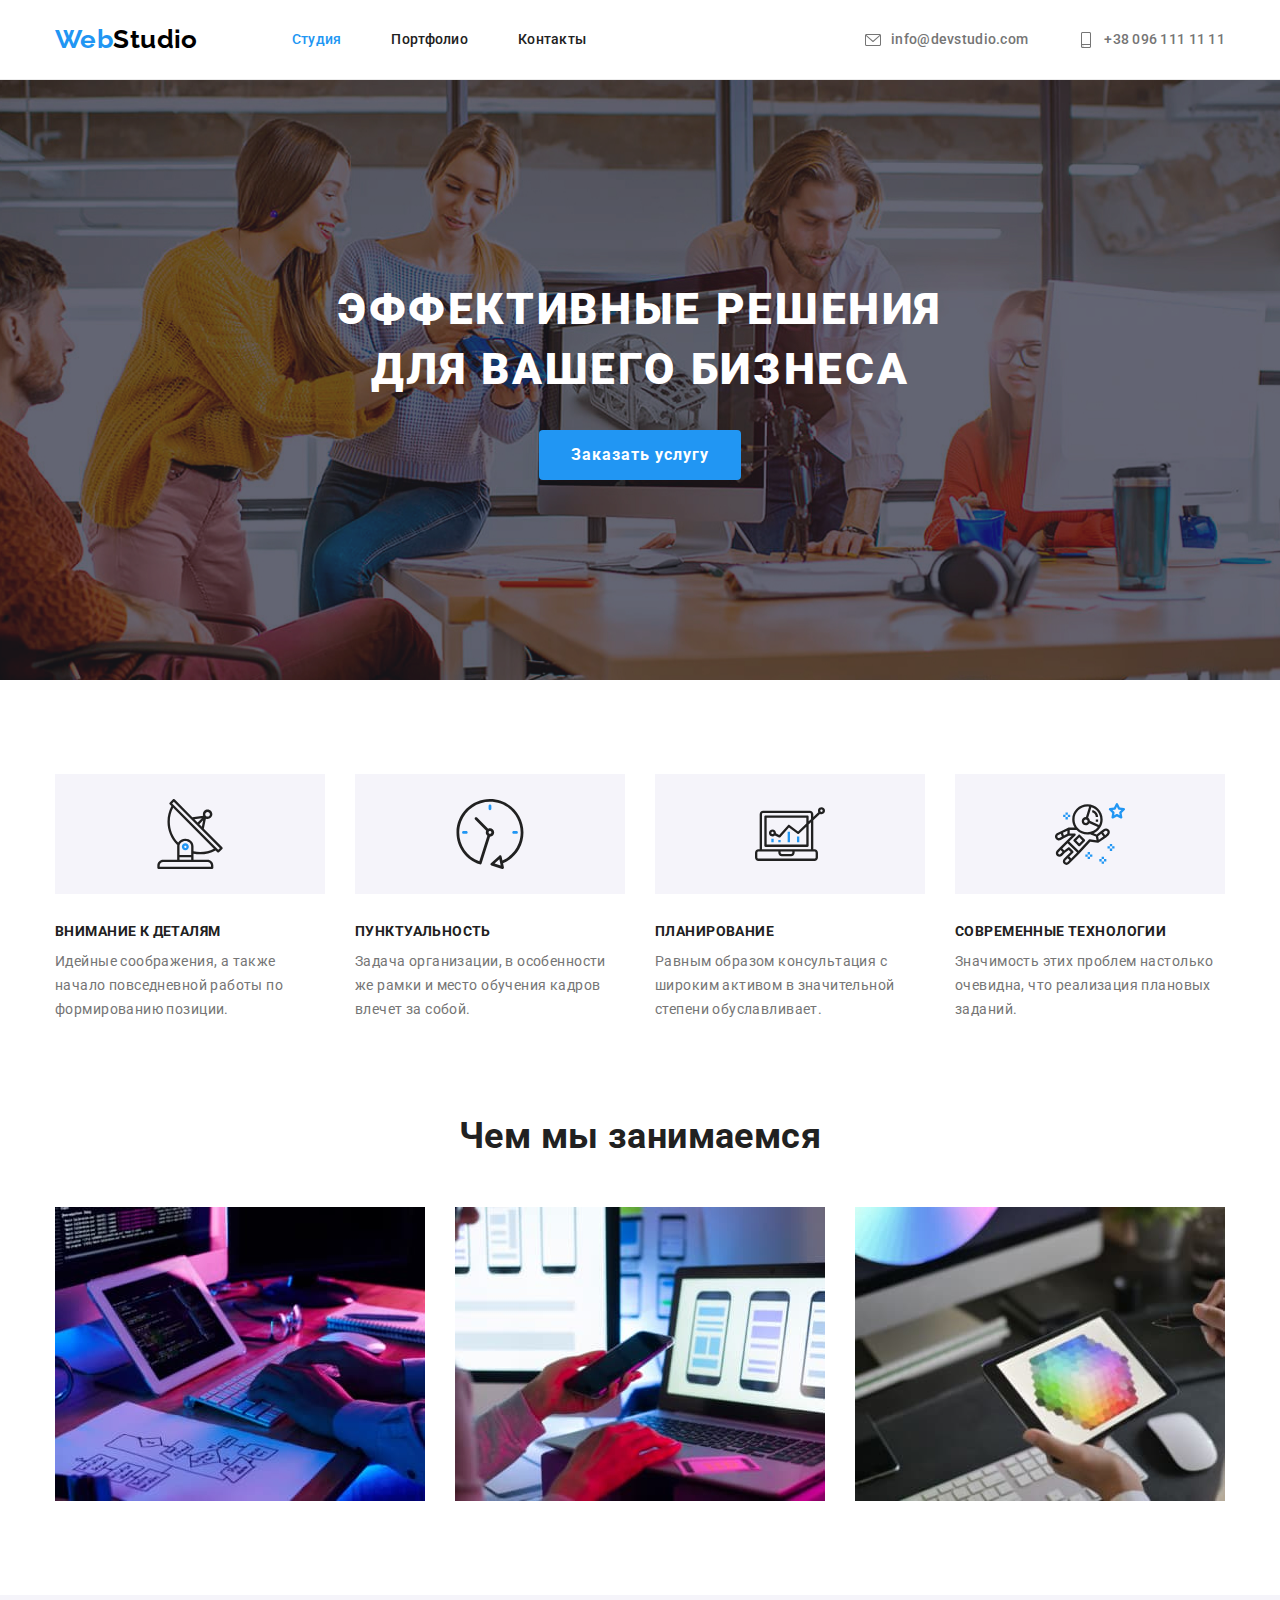
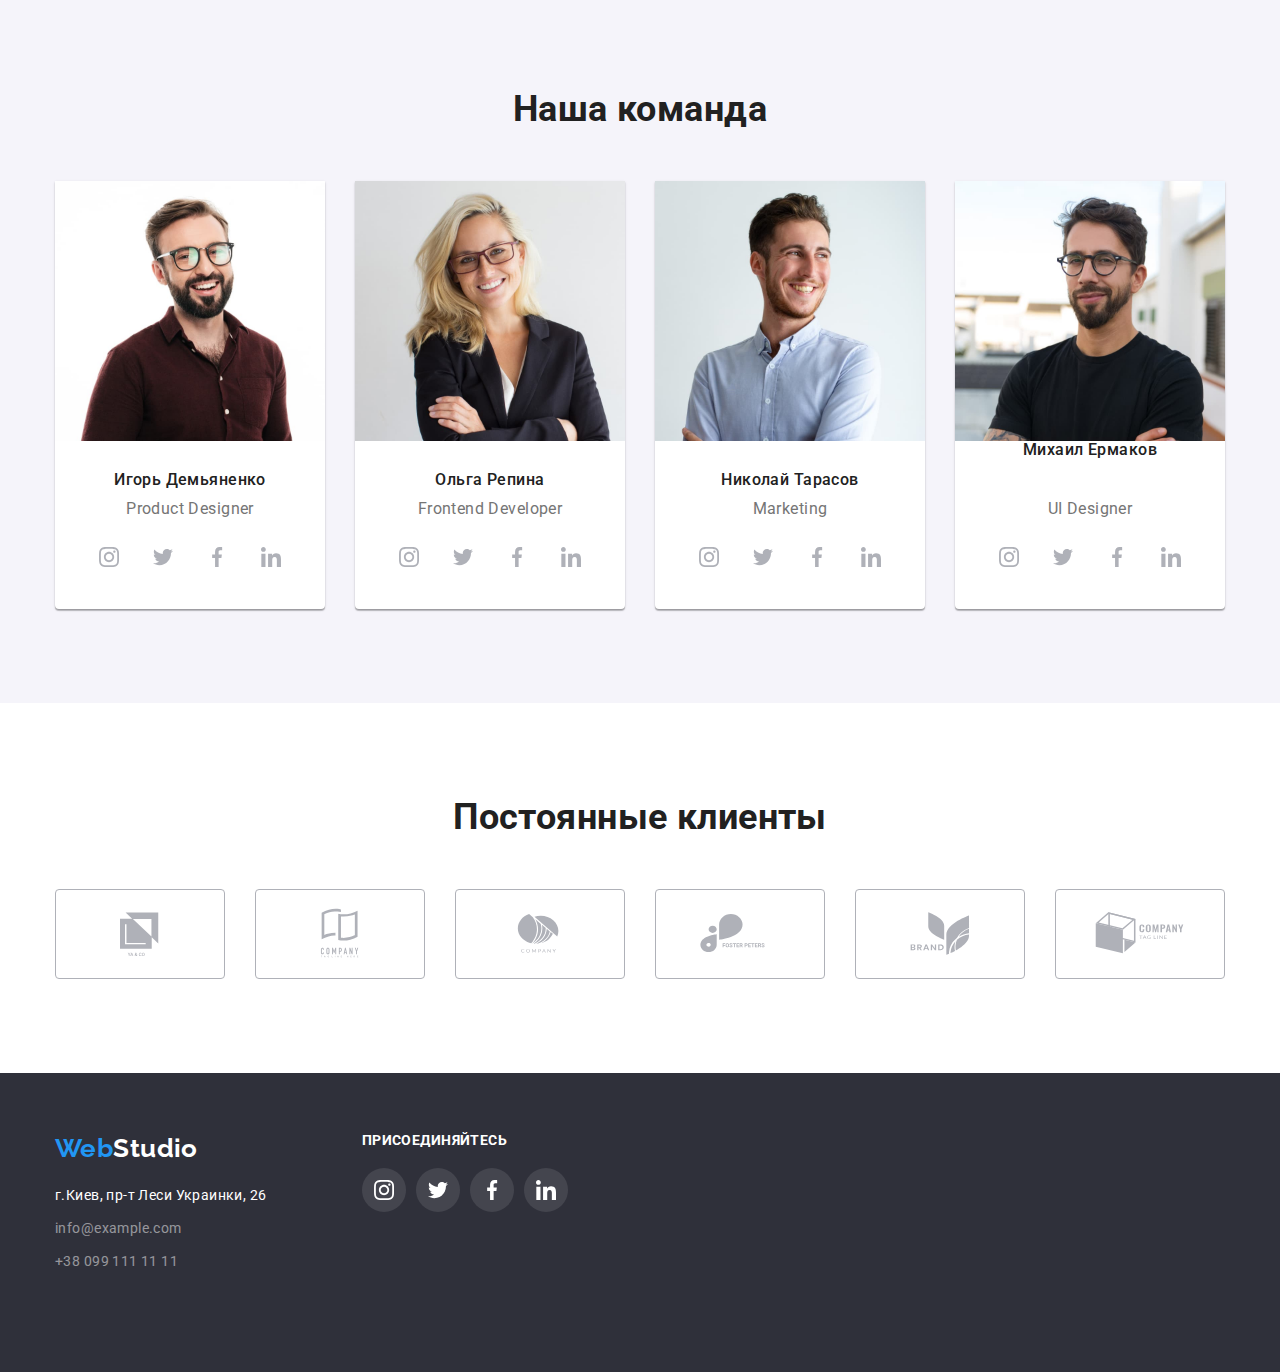
==== index.html @ c91c6cb5 "vol 1" ====
<!DOCTYPE html>
<html lang="ru">
  <head>
    <meta charset="UTF-8" />
    <meta http-equiv="X-UA-Compatible" content="IE=edge" />
    <meta name="viewport" content="width=device-width, initial-scale=1.0" />
    <title>Студия</title>

    <link rel="preconnect" href="https://fonts.googleapis.com" />
    <link rel="preconnect" href="https://fonts.gstatic.com" crossorigin />
    <link
      href="https://fonts.googleapis.com/css2?family=Raleway:wght@700&family=Roboto:wght@400;500;700;900&display=swap"
      rel="stylesheet"
    />

    <!-- Сначала нормализатор -->
    <link
      rel="stylesheet"
      href="https://cdnjs.cloudflare.com/ajax/libs/modern-normalize/1.0.0/modern-normalize.min.css"
    />

    <!-- Стили проекта -->
    <link rel="stylesheet" href="./css/style.css" />
  </head>

  <body>
    <!-- Шапка сайта -->
    <header class="page-header">
      <div class="container">
        <nav class="navbar">
          <a href="./index.html" class="logo">Web<span class="logo-focus">Studio</span></a>
          <ul class="site-nav list">
            <li><a href="./index.html" class="link current">Студия</a></li>
            <li><a href="./portfolio.html" class="link">Портфолио</a></li>
            <li><a href="#" class="link">Контакты</a></li>
          </ul>
        </nav>
        <ul class="contact-nav list">
          <li>
            <a href="mailto:info@devstudio.com" class="mail"
              ><svg class="icon-mail" width="16" height="16">
                <use href="./images/icons.svg#icon-mail" width="16"></use></svg
              >info@devstudio.com</a
            >
          </li>
          <li>
            <a href="tel:+380961111111" class="tel"
              ><svg class="icon-mail" width="16" height="16">
                <use href="./images/icons.svg#icon-tel" width="16"></use></svg
              >+38 096 111 11 11</a
            >
          </li>
        </ul>
      </div>
    </header>

    <!-- Основной контент сайта-->
    <main>
      <!-- блок - Герой -->
      <section class="hero hero-background">
        <div class="container">
          <h1 class="hero-title">Эффективные решения<br />для вашего бизнеса</h1>
          <button type="button" class="btn primary">Заказать услугу</button>
        </div>
      </section>
      <!-- Список преимуществ -->
      <section class="section">
        <div class="container">
          <h2 class="visually-hidden">Наши преимущества</h2>
          <ul class="futures-list list">
            <li class="futures-list-item icon-antenna">
              <div>
                <svg class="icon-social icon-antenna">
                  <use href="./images/icons.svg#icon-antenna" width="70" height="70"></use>
                </svg>
              </div>
              <h3 class="title">Внимание к деталям</h3>
              <p class="text">
                Идейные соображения, а также начало повседневной работы по формированию позиции.
              </p>
            </li>
            <li class="futures-list-item icon-clock">
              <div>
                <svg class="icon-social icon-clock">
                  <use href="./images/icons.svg#icon-clock" width="70" height="70"></use>
                </svg>
              </div>
              <h3 class="title">Пунктуальность</h3>
              <p class="text">
                Задача организации, в особенности же рамки и место обучения кадров влечет за собой.
              </p>
            </li>
            <li class="futures-list-item icon-diagram">
              <div>
                <svg class="icon-social icon-diagram">
                  <use href="./images/icons.svg#icon-diagram" width="70" height="70"></use>
                </svg>
              </div>
              <h3 class="title">Планирование</h3>
              <p class="text">
                Равным образом консультация с широким активом в значительной степени обуславливает.
              </p>
            </li>
            <li class="futures-list-item icon-astronaut">
              <div>
                <svg class="icon-social icon-astronaut">
                  <use href="./images/icons.svg#icon-astronaut" width="70" height="70"></use>
                </svg>
              </div>
              <h3 class="title">Современные технологии</h3>
              <p class="text">
                Значимость этих проблем настолько очевидна, что реализация плановых заданий.
              </p>
            </li>
          </ul>
        </div>
      </section>
      <!-- Блок чем мы занимаемся -->
      <section class="section worl-list-section">
        <div class="container">
          <h2 class="section-title">Чем мы занимаемся</h2>
          <ul class="work-list list">
            <li>
              <img
                src="./images/img-box1.jpg"
                alt="Программист работает за своим рабочим столом"
                width="370"
                class="img"
              />
            </li>
            <li>
              <img
                src="./images/img-box2.jpg"
                alt="web ui дизайнер разрабатывает приложение для смартфонов"
                width="370"
                class="img"
              />
            </li>
            <li>
              <img
                src="./images/img-box3.jpg"
                alt="Креативный веб дизайнер работает с цветовой палитрой на планшете"
                width="370"
                class="img"
              />
            </li>
          </ul>
        </div>
      </section>
      <!-- Наша команда -->
      <section class="section team">
        <div class="container">
          <h2 class="section-title">Наша команда</h2>
          <ul class="team list">
            <li class="team-box">
              <img src="./images/team-img1.jpg" alt="Игорь Демьяненко" width="270" height="260" />
              <div class="team-info-box">
                <h3 class="team-member">Игорь Демьяненко</h3>
                <p lang="en" class="team-position">Product Designer</p>
                <ul class="icons-team list">
                  <li class="icon-team">
                    <svg width="44" height="44">
                      <use href="./images/icons.svg#icon-instagram" width="20" height="20"></use>
                    </svg>
                  </li>
                  <li class="icon-team">
                    <svg width="44" height="44">
                      <use href="./images/icons.svg#icon-twitter" width="20" height="20"></use>
                    </svg>
                  </li>
                  <li class="icon-team">
                    <svg width="44" height="44">
                      <use href="./images/icons.svg#icon-facebook" width="20" height="20"></use>
                    </svg>
                  </li>
                  <li class="icon-team">
                    <svg width="44" height="44">
                      <use href="./images/icons.svg#icon-linkedin" width="20" height="20"></use>
                    </svg>
                  </li>
                </ul>
              </div>
            </li>
            <li class="team-box">
              <img src="./images/team-img2.jpg" alt="Ольга Репина" width="270" height="260" />
              <div class="team-info-box">
                <h3 class="team-member">Ольга Репина</h3>
                <p lang="en" class="team-position">Frontend Developer</p>
                <ul class="icons-team list">
                  <li class="icon-team">
                    <svg width="44" height="44">
                      <use href="./images/icons.svg#icon-instagram" width="20" height="20"></use>
                    </svg>
                  </li>
                  <li class="icon-team">
                    <svg width="44" height="44">
                      <use href="./images/icons.svg#icon-twitter" width="20" height="20"></use>
                    </svg>
                  </li>
                  <li class="icon-team">
                    <svg width="44" height="44">
                      <use href="./images/icons.svg#icon-facebook" width="20" height="20"></use>
                    </svg>
                  </li>
                  <li class="icon-team">
                    <svg width="44" height="44">
                      <use href="./images/icons.svg#icon-linkedin" width="20" height="20"></use>
                    </svg>
                  </li>
                </ul>
              </div>
            </li>
            <li class="team-box">
              <img src="./images/team-img3.jpg" alt="Николай Тарасов" width="270" height="260" />
              <div class="team-info-box">
                <h3 class="team-member">Николай Тарасов</h3>
                <p lang="en" class="team-position">Marketing</p>
                <ul class="icons-team list">
                  <li class="icon-team">
                    <svg width="44" height="44">
                      <use href="./images/icons.svg#icon-instagram" width="20" height="20"></use>
                    </svg>
                  </li>
                  <li class="icon-team">
                    <svg width="44" height="44">
                      <use href="./images/icons.svg#icon-twitter" width="20" height="20"></use>
                    </svg>
                  </li>
                  <li class="icon-team">
                    <svg width="44" height="44">
                      <use href="./images/icons.svg#icon-facebook" width="20" height="20"></use>
                    </svg>
                  </li>
                  <li class="icon-team">
                    <svg width="44" height="44">
                      <use href="./images/icons.svg#icon-linkedin" width="20" height="20"></use>
                    </svg>
                  </li>
                </ul>
              </div>
            </li>
            <li class="team-box">
              <img src="./images/team-img4.jpg" alt="Михаил Ермаков" width="270" height="260" />
              <h3 class="team-member">Михаил Ермаков</h3>
              <div class="team-info-box">
                <p lang="en" class="team-position">UI Designer</p>
                <ul class="icons-team list">
                  <li class="icon-team">
                    <svg width="44" height="44">
                      <use href="./images/icons.svg#icon-instagram" width="20" height="20"></use>
                    </svg>
                  </li>
                  <li class="icon-team">
                    <svg width="44" height="44">
                      <use href="./images/icons.svg#icon-twitter" width="20" height="20"></use>
                    </svg>
                  </li>
                  <li class="icon-team">
                    <svg width="44" height="44">
                      <use href="./images/icons.svg#icon-facebook" width="20" height="20"></use>
                    </svg>
                  </li>
                  <li class="icon-team">
                    <svg width="44" height="44">
                      <use href="./images/icons.svg#icon-linkedin" width="20" height="20"></use>
                    </svg>
                  </li>
                </ul>
              </div>
            </li>
          </ul>
        </div>
      </section>

      <!-- Постоянные клиенты -->
      <section class="section">
        <div class="container">
          <h2 class="section-title">Постоянные клиенты</h2>
          <ul class="icon-brands list">
            <li class="brand-box">
              <a class="brand-link">
                <svg class="icon-brand">
                  <use href="./images/icons.svg#icon-brand-1" v></use>
                </svg>
              </a>
            </li>
            <li class="brand-box">
              <a class="brand-link">
                <svg class="icon-brand">
                  <use href="./images/icons.svg#icon-brand-2"></use>
                </svg>
              </a>
            </li>
            <li class="brand-box">
              <a class="brand-link">
                <svg class="icon-brand">
                  <use href="./images/icons.svg#icon-brand-3"></use></svg
              ></a>
            </li>
            <li class="brand-box">
              <a class="brand-link">
                <svg class="icon-brand">
                  <use href="./images/icons.svg#icon-brand-4"></use></svg
              ></a>
            </li>
            <li class="brand-box">
              <a class="brand-link">
                <svg class="icon-brand">
                  <use href="./images/icons.svg#icon-brand-5"></use></svg
              ></a>
            </li>
            <li class="brand-box">
              <a class="brand-link">
                <svg class="icon-brand">
                  <use href="./images/icons.svg#icon-brand-6"></use></svg
              ></a>
            </li>
          </ul>
        </div>
      </section>
    </main>
    <!-- Подвал сайта-->
    <footer class="page-footer">
      <div class="container">
        <div class="logo-contacts-container">
          <!-- Ссылка на логотипе -->
          <a href="./index.html" class="logo">Web<span class="logo-focus-footer">Studio</span></a>

          <!-- Список контактов -->
          <address class="footer-address">
            <ul class="list footer-contacts">
              <li>
                <a
                  href="https://goo.gl/maps/yVwEfMBPueP3HSLU8"
                  target="_blank"
                  rel="noreferrer noopener"
                  class="address"
                  >г.Киев, пр-т Леси Украинки, 26</a
                >
              </li>
              <li><a href="mailto:info@example.com" class="mail">info@example.com</a></li>
              <li><a href="tel:+380991111111" class="tel">+38 099 111 11 11</a></li>
            </ul>
          </address>
        </div>
        <div class="social-block">
          <p class="footer-social-title">присоединяйтесь</p>
          <ul class="icons-social list">
            <li class="icon-social">
              <svg width="44" height="44">
                <use href="./images/icons.svg#icon-instagram" width="20" height="20"></use>
              </svg>
            </li>
            <li class="icon-social">
              <svg width="44" height="44">
                <use href="./images/icons.svg#icon-twitter" width="20" height="20"></use>
              </svg>
            </li>
            <li class="icon-social">
              <svg width="44" height="44">
                <use href="./images/icons.svg#icon-facebook" width="20" height="20"></use>
              </svg>
            </li>
            <li class="icon-social">
              <svg width="44" height="44">
                <use href="./images/icons.svg#icon-linkedin" width="20" height="20"></use>
              </svg>
            </li>
          </ul>
        </div>
      </div>
    </footer>
  </body>
</html>
---- css/style.css ----
:root {
  --title-text-color: #212121;
  --logo-black-color: #000;
  --main-text-color: #757575;
  --blue-color: #2196f3;
  --blue-color-hover: #188ce8;
  --white-color: #fff;
  --secondary-background-color: #f5f4fa;
  --footer-background-color: #2f303a;
  --filter-background-color: #f5f4fa;
  --portfolio-border-color: #eee;
  --light-gray-color: #afb1b8;
  --main-font: 'Roboto', sans-serif;
}

/* Глобальный сброс */

h1,
h2,
h3,
h4,
h5,
h6,
p,
ul {
  margin: 0;
  padding: 0;
}

img {
  display: block;
  max-width: 100%;
  height: auto;
}

/* ---- Все делаем с margin-bottom! ---- */

.container {
  width: 1200px;
  margin: 0 auto;
  padding: 0 15px;
}

.section {
  padding-top: 94px;
  padding-bottom: 94px;
}

body {
  background: var(--white-color);
  color: var(--main-text-color);
  font-family: var(--main-font);
  letter-spacing: 0.03em;
  font-size: 14px;
}

.list {
  list-style: none;
  padding-left: 0;
  margin: 0;
}

/* Стиль хедера */

.page-header {
  border-bottom: 1px solid #ececec;
  display: flex;
  height: 80px;
}

.page-header .container {
  display: flex;
  justify-content: space-between;
  align-items: center;
}

/* стиль для логотипа */
.logo {
  font-family: 'Raleway', sans-serif;
  font-weight: 700;
  font-size: 26px;
  line-height: 1.2;
  color: var(--blue-color);
  text-decoration: none;
  margin-right: 94px;
}

.logo-focus {
  color: var(--logo-black-color);
}

.logo-focus-footer {
  color: var(--white-color);
}

/* стиль для меню навигации */
.navbar {
  display: flex;
  align-items: center;
}

.site-nav {
  display: flex;
}

.site-nav .link {
  font-weight: 500;
  font-size: 14px;
  line-height: 1.14;
  letter-spacing: 0.02em;
  color: var(--title-text-color);
  text-decoration: none;
  padding: 32px 0;
}

.site-nav li:not(:last-child) {
  margin-right: 50px;
}

.site-nav .link.current {
  color: var(--blue-color);
}

.site-nav .link:hover,
.site-nav .link:focus {
  color: var(--blue-color);
}

/* стиль для контактов в шапке сайта */

.contact-nav {
  display: flex;
  margin-left: auto;
}

.contact-nav a {
  display: flex;
  align-items: center;
  gap: 10px;
  color: var(--main-text-color);
  fill: var(--main-text-color);
  font-weight: 500;
  font-size: 14px;
  line-height: 1.14;
  letter-spacing: 0.02em;
  text-decoration: none;

  padding: 32px 0;
}

.contact-nav a:hover,
.contact-nav a:focus {
  color: var(--blue-color);
  fill: var(--blue-color);
}

.icon-mail::hover {
  fill: red;
}

.contact-nav li:last-child {
  margin-left: 50px;
}

/* .contact-nav .icon-mail {
  display: inline-block;
} */

/* Герой - стиль текста заголовков */

.hero {
  padding-top: 200px;
  padding-bottom: 200px;
  background-position: center;
  background-repeat: no-repeat;
  background-size: cover;
  position: relative;
  background-image: url(/images/hero-background.jpg);
  text-align: center;
}

.hero::after {
  content: '';
  width: 100%;
  height: 100%;
  position: absolute;
  top: 0;
  left: 0;
  background-color: rgba(47, 48, 58, 0.4);
}

.hero .container {
  position: relative;
  z-index: 2;
}

.hero-title {
  font-weight: 900;
  font-size: 44px;
  line-height: 1.36;

  letter-spacing: 0.06em;
  text-transform: uppercase;
  color: var(--white-color);

  margin-bottom: 30px;
}

/* Стиль кнопки */

button {
  display: block;
  margin: 0 auto;
  padding: 10px 32px;
  cursor: pointer;
  border: none;
  border-radius: 4px;
}

.btn {
  min-width: 200px;
  min-height: 50px;

  font-family: var(--main-font);
  font-weight: 700;
  font-size: 16px;
  line-height: 1.88;

  text-align: center;

  letter-spacing: 0.06em;
}

.btn.primary {
  background-color: var(--blue-color);
  color: var(--white-color);
}

.btn.primary:hover,
.btn.primary:focus {
  background-color: var(--blue-color-hover);
  color: var(--white-color);
}

/* Список преимуществ */
.futures-list {
  display: flex;
  gap: 30px;
}

.futures-list-item {
  max-width: 270px;
}

.futures-list-item div {
  padding: 25px 100px;
  height: 120px;
  background-color: var(--filter-background-color);
  margin-bottom: 30px;
}

.futures-list .title {
  font-weight: 700;
  font-size: 14px;
  line-height: 1.14;
  text-transform: uppercase;
  color: var(--title-text-color);
  margin-bottom: 10px;
}

.futures-list .text {
  color: var(--main-text-color);
  font-size: 14px;
  line-height: 1.71;
}

/*  Блок чем мы занимаемся */
.section.worl-list-section {
  padding-top: 0;
}
.section-title {
  font-weight: 700;
  font-size: 36px;
  line-height: 1.16;
  text-align: center;
  color: var(--title-text-color);
  margin-bottom: 50px;
  justify-content: center;
}

.work-list.list {
  display: flex;
  gap: 30px;
}

.work-list .img {
  display: flex;
  width: 370px;
}

/* Наша команда */

.section.team {
  background-color: var(--secondary-background-color);
}

.team.list {
  display: flex;
  gap: 30px;
}

.team .team-box {
  background-color: var(--white-color);
  box-shadow: 0px 1px 3px rgba(0, 0, 0, 0.12), 0px 1px 1px rgba(0, 0, 0, 0.14),
    0px 2px 1px rgba(0, 0, 0, 0.2);
  border-radius: 0px 0px 4px 4px;
}

.team .team-info-box {
  text-align: center;
  padding: 30px 0;
}

.team .team-member {
  font-weight: 500;
  font-size: 16px;
  line-height: 1.18;
  margin-bottom: 10px;
  text-align: center;

  color: var(--title-text-color);
}

.team .team-position {
  font-size: 16px;
  line-height: 1.18;
  text-align: center;
  color: var(--main-text-color);
}

.team .icons-team {
  display: flex;
  gap: 10px;
  margin: 16px 32px 0px 32px;
}

.team .icon-team {
  /* background-color: var(--white-color); */
  fill: var(--light-gray-color);
  width: 44px;
  height: 44px;
}

.team .icon-team:focus,
.team .icon-team:hover {
  background-color: var(--blue-color);
  fill: var(--white-color);
  border-radius: 100%;
}

.team .icon-team svg {
  padding: 12px 12px;
}

/* стиль для Постоянные клиенты */

.icon-brands.list {
  display: flex;
  gap: 30px;
  padding: 0;
  margin: 0;
  list-style: none;
  justify-content: space-between;
  align-items: center;
}

.brand-box {
  width: 170px;
  height: 90px;
}

.brand-box:hover,
.brand-box:focus {
  color: var(--accent-color);
  border-color: var(--accent-color);
}

.brand-link {
  width: 170px;
  height: 90px;
  display: block;
  border: 1px solid var(--light-gray-color);
  color: var(--light-gray-color);
  background-color: #fff;
  padding: 16px 32px;
  border-radius: 4px;
}

.brand-link:hover,
.brand-link:focus {
  color: var(--blue-color);
  border-color: var(--blue-color);
}

.icon-brand {
  width: 100%;
  height: 100%;
  fill: currentColor;
}
/* Footer */

.page-footer {
  background-color: var(--footer-background-color);
  padding: 60px 0;
}

.page-footer .container {
  display: flex;
  gap: 70px;
}

.page-footer .logo {
  margin-bottom: 20px;
}

.list.footer-contacts li:not(:last-child) {
  margin-bottom: 9px;
}

.footer-address {
  margin-top: 20px;
}

.footer-address a {
  line-height: 1.71;
  font-style: normal;
}

.footer-address .address {
  color: var(--white-color);
  text-decoration: none;
}

.footer-address .mail,
.footer-address .tel {
  color: rgba(255, 255, 255, 0.5);
  text-decoration: none;
}

.footer-address .address:hover,
.footer-address .mail:hover,
.footer-address .tel:hover,
.footer-address .address:focus,
.footer-address .mail:focus,
.footer-address .tel:focus {
  color: var(--blue-color);
}

.container .social-block {
  display: flex;
  flex-direction: column;
  gap: 20px;
}

.social-block .icons-social {
  display: flex;
  gap: 10px;
  margin-bottom: 100px;
}

.icons-social svg {
  padding: 12px;
  fill: var(--white-color);
}

.icons-social li {
  background-color: rgba(255, 255, 255, 0.1);
  border-radius: 100%;
  width: 44px;
  height: 44px;
}

.icons-social li:focus,
.icons-social li:hover {
  background-color: var(--blue-color);
}

.footer-social-title {
  font-weight: 700;
  line-height: 1.14;
  text-transform: uppercase;
  color: var(--white-color);
}

/* Стиль для карточек портфолио */

.portfolio-cards {
  display: flex;
  flex-wrap: wrap;
  gap: 30px;
}

.portfolio-card {
  width: 370px;
  cursor: pointer;
}

.portfolio-card:hover,
.portfolio-card:focus {
  box-shadow: 0px 1px 1px rgba(0, 0, 0, 0.12), 0px 4px 4px rgba(0, 0, 0, 0.06),
    1px 4px 6px rgba(0, 0, 0, 0.16);
}

.portfolio-card-text-area {
  display: flex;
  flex-direction: column;
  padding: 20px 24px;
  border: 1px solid var(--portfolio-border-color);
  border-top: none;
}

.portfolio-title {
  font-weight: 700;
  font-size: 18px;
  line-height: 2;
  letter-spacing: 0.06em;
  margin-bottom: 4px;
  color: var(--title-text-color);
}

.portfolio-text {
  font-size: 16px;
  line-height: 1.88;
  color: var(--main-text-color);
}

/* фильтр для портфолио */

.all-filter-radio-buttons {
  display: flex;
  justify-content: center;
  gap: 8px;
  margin-bottom: 50px;
}

.filter-radio-button {
  background-color: var(--filter-background-color);
  color: var(--title-text-color);

  padding: 6px 22px;

  font-family: var(--main-font);
  font-weight: 500;
  font-size: 16px;
  line-height: 1.62;
  border-color: var(--filter-background-color);
  text-align: center;
  letter-spacing: 0.03em;
}

.filter-radio-button.active {
  background-color: var(--blue-color);
  color: var(--white-color);
  box-shadow: 0px 3px 1px rgba(0, 0, 0, 0.1), 0px 1px 2px rgba(0, 0, 0, 0.08),
    0px 2px 2px rgba(0, 0, 0, 0.12);
}

.filter-radio-button:hover,
.filter-radio-button:focus {
  background-color: var(--blue-color);
  color: var(--white-color);
  box-shadow: 0px 3px 1px rgba(0, 0, 0, 0.1), 0px 1px 2px rgba(0, 0, 0, 0.08),
    0px 2px 2px rgba(0, 0, 0, 0.12);
}

/* Скрыть псевдо-заголовок */
.visually-hidden {
  position: absolute;
  width: 1px;
  height: 1px;
  margin: -1px;
  border: 0;
  padding: 0;

  white-space: nowrap;
  clip-path: inset(100%);
  clip: rect(0 0 0 0);
  overflow: hidden;
}
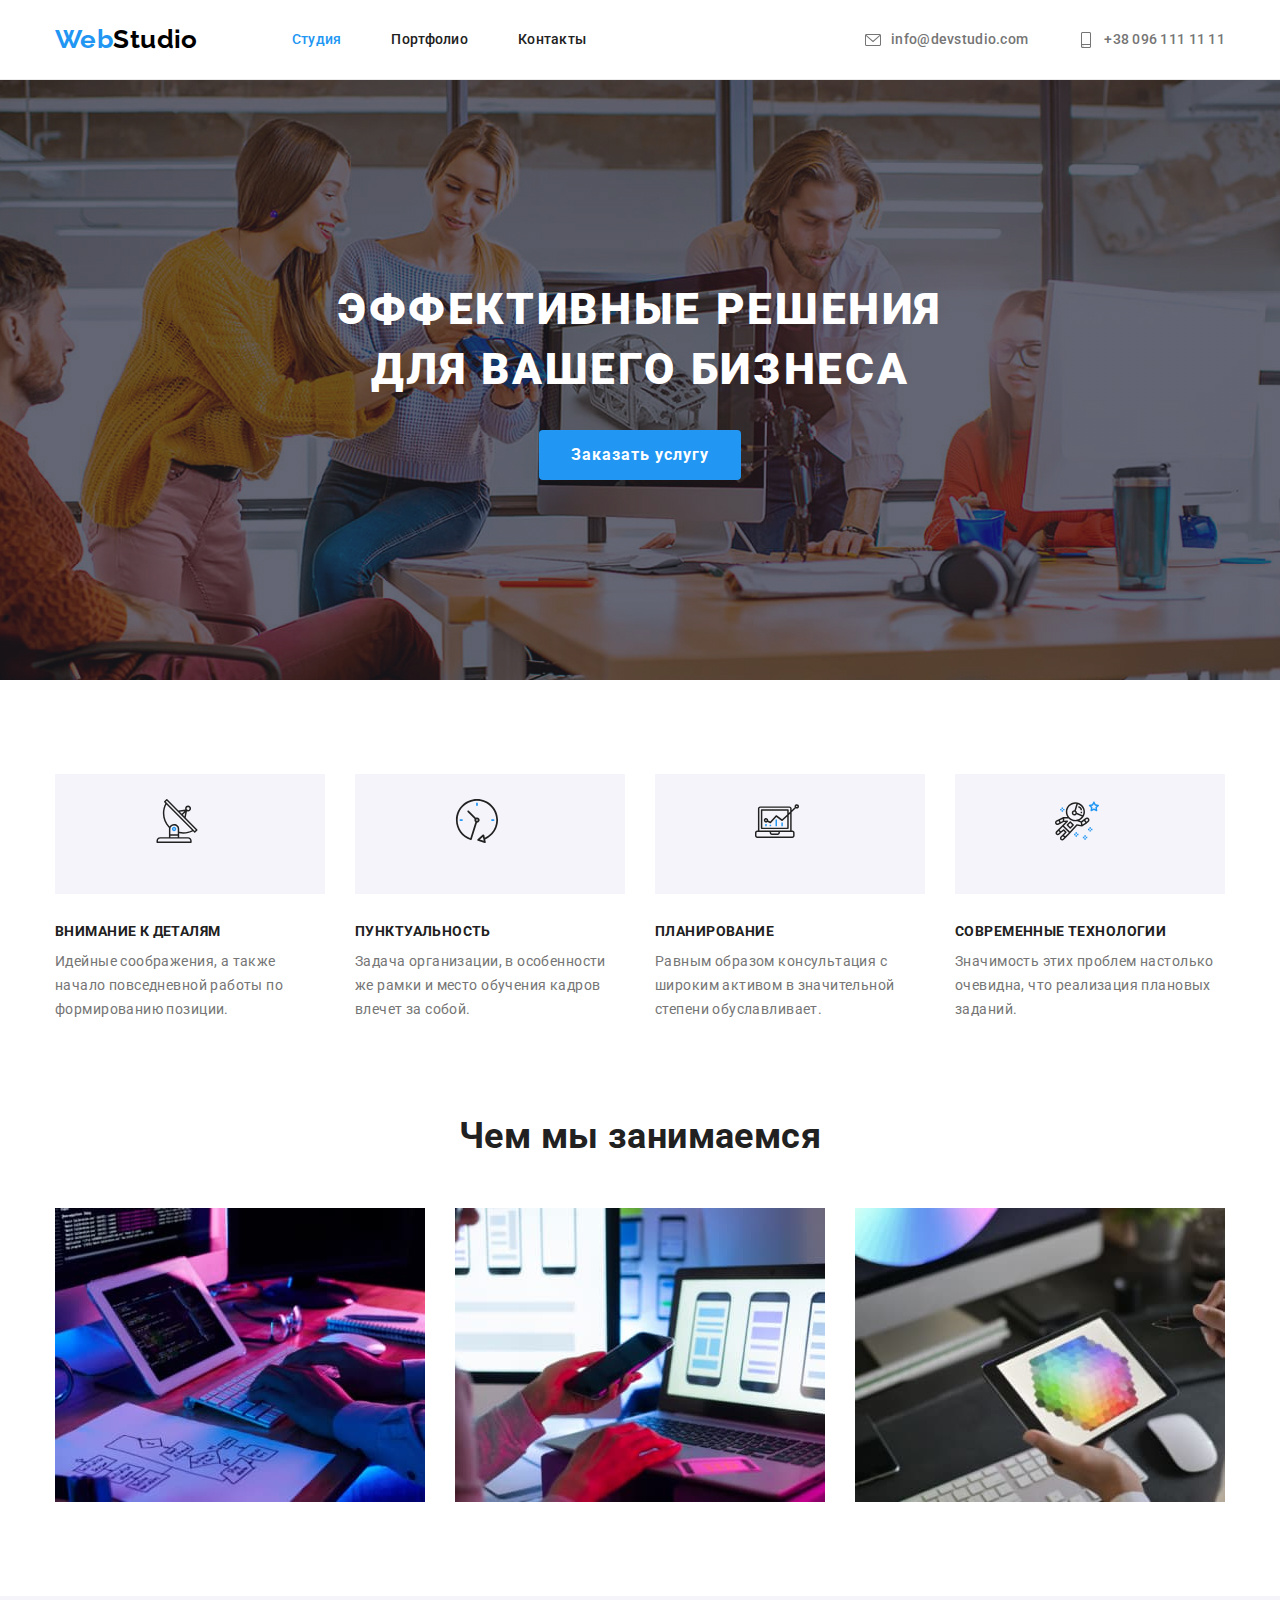
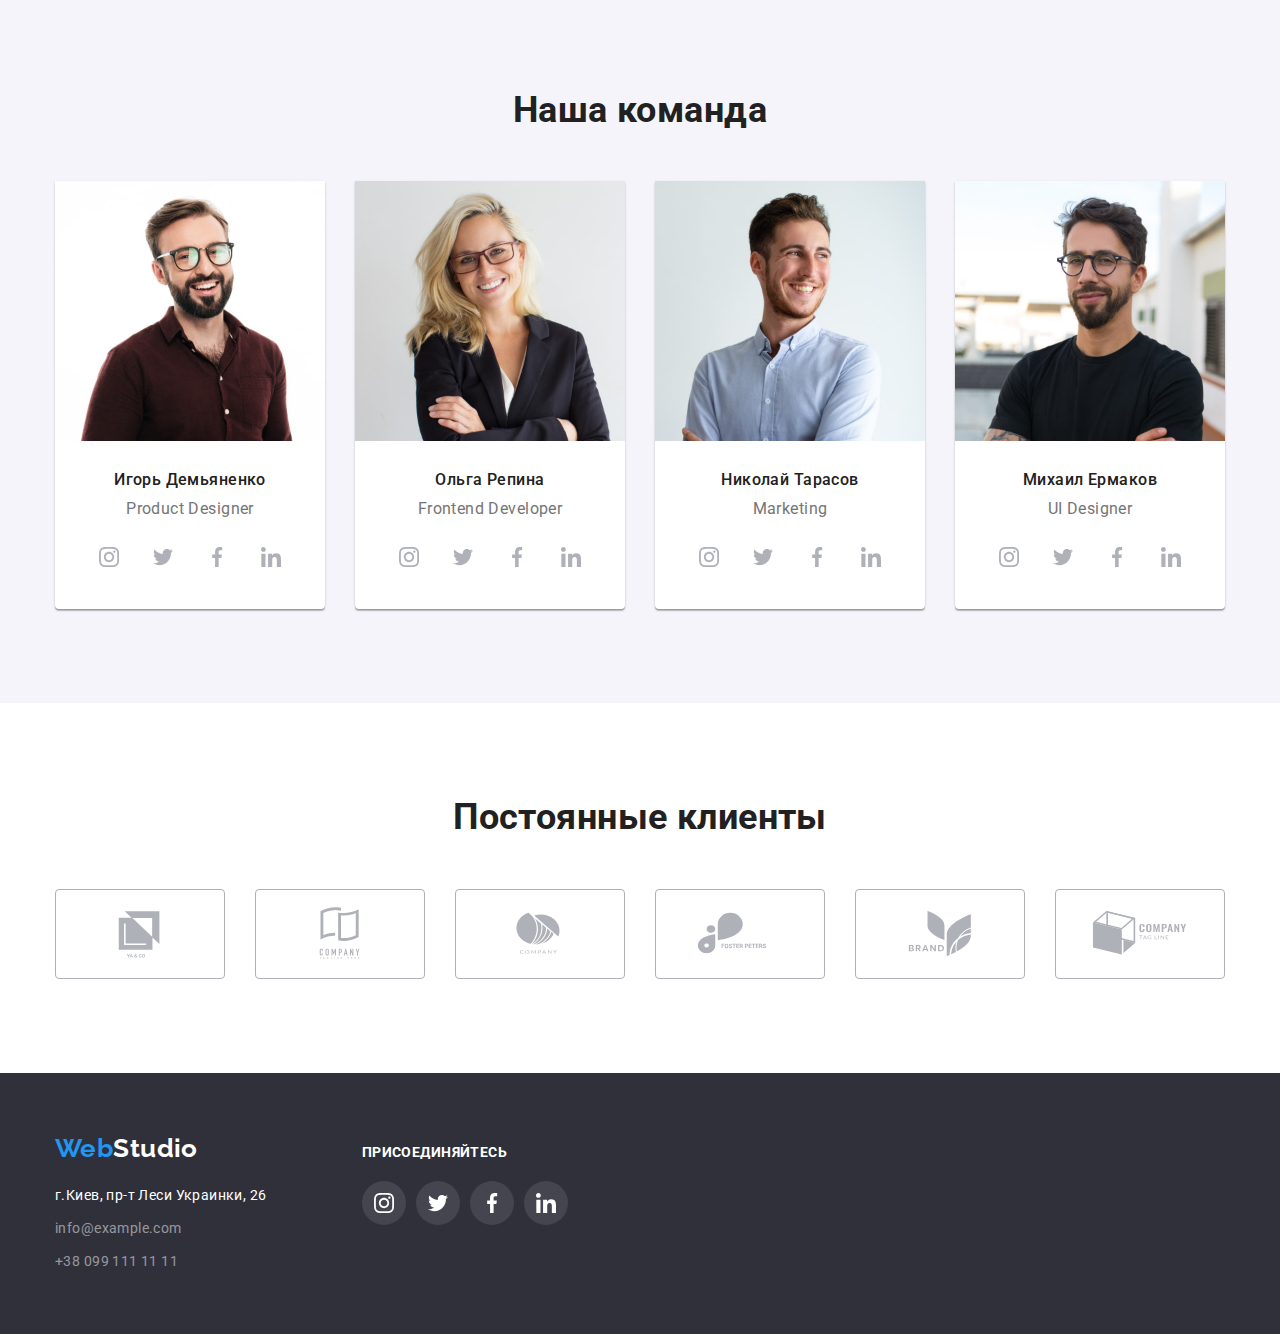
==== commit 04a6d1bb: "vol3" ====
--- a/index.html
+++ b/index.html
@@ -70,8 +70,8 @@
           <ul class="futures-list list">
             <li class="futures-list-item icon-antenna">
               <div>
-                <svg class="icon-social icon-antenna">
-                  <use href="./images/icons.svg#icon-antenna" width="70" height="70"></use>
+                <svg class="icon-social icon-antenna" width="70" height="70">
+                  <use href="./images/icons.svg#icon-antenna"></use>
                 </svg>
               </div>
               <h3 class="title">Внимание к деталям</h3>
@@ -81,8 +81,8 @@
             </li>
             <li class="futures-list-item icon-clock">
               <div>
-                <svg class="icon-social icon-clock">
-                  <use href="./images/icons.svg#icon-clock" width="70" height="70"></use>
+                <svg class="icon-social icon-clock" width="70" height="70">
+                  <use href="./images/icons.svg#icon-clock"></use>
                 </svg>
               </div>
               <h3 class="title">Пунктуальность</h3>
@@ -92,8 +92,8 @@
             </li>
             <li class="futures-list-item icon-diagram">
               <div>
-                <svg class="icon-social icon-diagram">
-                  <use href="./images/icons.svg#icon-diagram" width="70" height="70"></use>
+                <svg class="icon-social icon-diagram" width="70" height="70">
+                  <use href="./images/icons.svg#icon-diagram"></use>
                 </svg>
               </div>
               <h3 class="title">Планирование</h3>
@@ -103,8 +103,8 @@
             </li>
             <li class="futures-list-item icon-astronaut">
               <div>
-                <svg class="icon-social icon-astronaut">
-                  <use href="./images/icons.svg#icon-astronaut" width="70" height="70"></use>
+                <svg class="icon-social icon-astronaut" width="70" height="70">
+                  <use href="./images/icons.svg#icon-astronaut"></use>
                 </svg>
               </div>
               <h3 class="title">Современные технологии</h3>
@@ -159,24 +159,40 @@
                 <p lang="en" class="team-position">Product Designer</p>
                 <ul class="icons-team list">
                   <li class="icon-team">
-                    <svg width="44" height="44">
-                      <use href="./images/icons.svg#icon-instagram" width="20" height="20"></use>
-                    </svg>
-                  </li>
-                  <li class="icon-team">
-                    <svg width="44" height="44">
-                      <use href="./images/icons.svg#icon-twitter" width="20" height="20"></use>
-                    </svg>
-                  </li>
-                  <li class="icon-team">
-                    <svg width="44" height="44">
-                      <use href="./images/icons.svg#icon-facebook" width="20" height="20"></use>
-                    </svg>
-                  </li>
-                  <li class="icon-team">
-                    <svg width="44" height="44">
-                      <use href="./images/icons.svg#icon-linkedin" width="20" height="20"></use>
-                    </svg>
+                    <a href="#" class="team-link link">
+                      <svg width="20" height="20">
+                        <use href="./images/icons.svg#icon-instagram"></use></svg
+                    ></a>
+                  </li>
+                  <li class="icon-team">
+                    <a href="#" class="team-link link">
+                      <svg width="20" height="20">
+                        <use
+                          href="./images/icons.svg#icon-twitter"
+                          width="20"
+                          height="20"
+                        ></use></svg
+                    ></a>
+                  </li>
+                  <li class="icon-team">
+                    <a href="#" class="team-link link">
+                      <svg width="20" height="20">
+                        <use
+                          href="./images/icons.svg#icon-facebook"
+                          width="20"
+                          height="20"
+                        ></use></svg
+                    ></a>
+                  </li>
+                  <li class="icon-team">
+                    <a href="#" class="team-link link">
+                      <svg width="20" height="20">
+                        <use
+                          href="./images/icons.svg#icon-linkedin"
+                          width="20"
+                          height="20"
+                        ></use></svg
+                    ></a>
                   </li>
                 </ul>
               </div>
@@ -188,24 +204,44 @@
                 <p lang="en" class="team-position">Frontend Developer</p>
                 <ul class="icons-team list">
                   <li class="icon-team">
-                    <svg width="44" height="44">
-                      <use href="./images/icons.svg#icon-instagram" width="20" height="20"></use>
-                    </svg>
-                  </li>
-                  <li class="icon-team">
-                    <svg width="44" height="44">
-                      <use href="./images/icons.svg#icon-twitter" width="20" height="20"></use>
-                    </svg>
-                  </li>
-                  <li class="icon-team">
-                    <svg width="44" height="44">
-                      <use href="./images/icons.svg#icon-facebook" width="20" height="20"></use>
-                    </svg>
-                  </li>
-                  <li class="icon-team">
-                    <svg width="44" height="44">
-                      <use href="./images/icons.svg#icon-linkedin" width="20" height="20"></use>
-                    </svg>
+                    <a href="#" class="team-link link">
+                      <svg width="20" height="20">
+                        <use
+                          href="./images/icons.svg#icon-instagram"
+                          width="20"
+                          height="20"
+                        ></use></svg
+                    ></a>
+                  </li>
+                  <li class="icon-team">
+                    <a href="#" class="team-link link">
+                      <svg width="20" height="20">
+                        <use
+                          href="./images/icons.svg#icon-twitter"
+                          width="20"
+                          height="20"
+                        ></use></svg
+                    ></a>
+                  </li>
+                  <li class="icon-team">
+                    <a href="#" class="team-link link">
+                      <svg width="20" height="20">
+                        <use
+                          href="./images/icons.svg#icon-facebook"
+                          width="20"
+                          height="20"
+                        ></use></svg
+                    ></a>
+                  </li>
+                  <li class="icon-team">
+                    <a href="#" class="team-link link">
+                      <svg width="20" height="20">
+                        <use
+                          href="./images/icons.svg#icon-linkedin"
+                          width="20"
+                          height="20"
+                        ></use></svg
+                    ></a>
                   </li>
                 </ul>
               </div>
@@ -217,53 +253,94 @@
                 <p lang="en" class="team-position">Marketing</p>
                 <ul class="icons-team list">
                   <li class="icon-team">
-                    <svg width="44" height="44">
-                      <use href="./images/icons.svg#icon-instagram" width="20" height="20"></use>
-                    </svg>
-                  </li>
-                  <li class="icon-team">
-                    <svg width="44" height="44">
-                      <use href="./images/icons.svg#icon-twitter" width="20" height="20"></use>
-                    </svg>
-                  </li>
-                  <li class="icon-team">
-                    <svg width="44" height="44">
-                      <use href="./images/icons.svg#icon-facebook" width="20" height="20"></use>
-                    </svg>
-                  </li>
-                  <li class="icon-team">
-                    <svg width="44" height="44">
-                      <use href="./images/icons.svg#icon-linkedin" width="20" height="20"></use>
-                    </svg>
+                    <a href="#" class="team-link link">
+                      <svg width="20" height="20">
+                        <use
+                          href="./images/icons.svg#icon-instagram"
+                          width="20"
+                          height="20"
+                        ></use></svg
+                    ></a>
+                  </li>
+                  <li class="icon-team">
+                    <a href="#" class="team-link link">
+                      <svg width="20" height="20">
+                        <use
+                          href="./images/icons.svg#icon-twitter"
+                          width="20"
+                          height="20"
+                        ></use></svg
+                    ></a>
+                  </li>
+                  <li class="icon-team">
+                    <a href="#" class="team-link link">
+                      <svg width="20" height="20">
+                        <use
+                          href="./images/icons.svg#icon-facebook"
+                          width="20"
+                          height="20"
+                        ></use></svg
+                    ></a>
+                  </li>
+                  <li class="icon-team">
+                    <a href="#" class="team-link link">
+                      <svg width="20" height="20">
+                        <use
+                          href="./images/icons.svg#icon-linkedin"
+                          width="20"
+                          height="20"
+                        ></use></svg
+                    ></a>
                   </li>
                 </ul>
               </div>
             </li>
             <li class="team-box">
               <img src="./images/team-img4.jpg" alt="Михаил Ермаков" width="270" height="260" />
-              <h3 class="team-member">Михаил Ермаков</h3>
+
               <div class="team-info-box">
+                <h3 class="team-member">Михаил Ермаков</h3>
                 <p lang="en" class="team-position">UI Designer</p>
                 <ul class="icons-team list">
                   <li class="icon-team">
-                    <svg width="44" height="44">
-                      <use href="./images/icons.svg#icon-instagram" width="20" height="20"></use>
-                    </svg>
-                  </li>
-                  <li class="icon-team">
-                    <svg width="44" height="44">
-                      <use href="./images/icons.svg#icon-twitter" width="20" height="20"></use>
-                    </svg>
-                  </li>
-                  <li class="icon-team">
-                    <svg width="44" height="44">
-                      <use href="./images/icons.svg#icon-facebook" width="20" height="20"></use>
-                    </svg>
-                  </li>
-                  <li class="icon-team">
-                    <svg width="44" height="44">
-                      <use href="./images/icons.svg#icon-linkedin" width="20" height="20"></use>
-                    </svg>
+                    <a href="#" class="team-link link">
+                      <svg width="20" height="20">
+                        <use
+                          href="./images/icons.svg#icon-instagram"
+                          width="20"
+                          height="20"
+                        ></use></svg
+                    ></a>
+                  </li>
+                  <li class="icon-team">
+                    <a href="#" class="team-link link">
+                      <svg width="20" height="20">
+                        <use
+                          href="./images/icons.svg#icon-twitter"
+                          width="20"
+                          height="20"
+                        ></use></svg
+                    ></a>
+                  </li>
+                  <li class="icon-team">
+                    <a href="#" class="team-link link">
+                      <svg width="20" height="20">
+                        <use
+                          href="./images/icons.svg#icon-facebook"
+                          width="20"
+                          height="20"
+                        ></use></svg
+                    ></a>
+                  </li>
+                  <li class="icon-team">
+                    <a href="#" class="team-link link">
+                      <svg width="20" height="20">
+                        <use
+                          href="./images/icons.svg#icon-linkedin"
+                          width="20"
+                          height="20"
+                        ></use></svg
+                    ></a>
                   </li>
                 </ul>
               </div>
@@ -278,39 +355,39 @@
           <h2 class="section-title">Постоянные клиенты</h2>
           <ul class="icon-brands list">
             <li class="brand-box">
-              <a class="brand-link">
+              <a href="#" class="brand-link">
                 <svg class="icon-brand">
                   <use href="./images/icons.svg#icon-brand-1" v></use>
                 </svg>
               </a>
             </li>
             <li class="brand-box">
-              <a class="brand-link">
+              <a href="#" class="brand-link">
                 <svg class="icon-brand">
                   <use href="./images/icons.svg#icon-brand-2"></use>
                 </svg>
               </a>
             </li>
             <li class="brand-box">
-              <a class="brand-link">
+              <a href="#" class="brand-link">
                 <svg class="icon-brand">
                   <use href="./images/icons.svg#icon-brand-3"></use></svg
               ></a>
             </li>
             <li class="brand-box">
-              <a class="brand-link">
+              <a href="#" class="brand-link">
                 <svg class="icon-brand">
                   <use href="./images/icons.svg#icon-brand-4"></use></svg
               ></a>
             </li>
             <li class="brand-box">
-              <a class="brand-link">
+              <a href="#" class="brand-link">
                 <svg class="icon-brand">
                   <use href="./images/icons.svg#icon-brand-5"></use></svg
               ></a>
             </li>
             <li class="brand-box">
-              <a class="brand-link">
+              <a href="#" class="brand-link">
                 <svg class="icon-brand">
                   <use href="./images/icons.svg#icon-brand-6"></use></svg
               ></a>
@@ -346,25 +423,29 @@
         <div class="social-block">
           <p class="footer-social-title">присоединяйтесь</p>
           <ul class="icons-social list">
-            <li class="icon-social">
-              <svg width="44" height="44">
-                <use href="./images/icons.svg#icon-instagram" width="20" height="20"></use>
-              </svg>
-            </li>
-            <li class="icon-social">
-              <svg width="44" height="44">
-                <use href="./images/icons.svg#icon-twitter" width="20" height="20"></use>
-              </svg>
-            </li>
-            <li class="icon-social">
-              <svg width="44" height="44">
-                <use href="./images/icons.svg#icon-facebook" width="20" height="20"></use>
-              </svg>
-            </li>
-            <li class="icon-social">
-              <svg width="44" height="44">
-                <use href="./images/icons.svg#icon-linkedin" width="20" height="20"></use>
-              </svg>
+            <li>
+              <a href="#" class="icon-social">
+                <svg width="20" height="20">
+                  <use href="./images/icons.svg#icon-instagram"></use></svg
+              ></a>
+            </li>
+            <li>
+              <a href="#" class="icon-social">
+                <svg width="20" height="20">
+                  <use href="./images/icons.svg#icon-twitter"></use></svg
+              ></a>
+            </li>
+            <li>
+              <a href="#" class="icon-social">
+                <svg width="20" height="20">
+                  <use href="./images/icons.svg#icon-facebook"></use></svg
+              ></a>
+            </li>
+            <li>
+              <a href="#" class="icon-social">
+                <svg width="20" height="20">
+                  <use href="./images/icons.svg#icon-linkedin"></use></svg
+              ></a>
             </li>
           </ul>
         </div>
--- a/css/style.css
+++ b/css/style.css
@@ -6,6 +6,7 @@
   --blue-color-hover: #188ce8;
   --white-color: #fff;
   --secondary-background-color: #f5f4fa;
+  --hero-background-color: #2f303a;
   --footer-background-color: #2f303a;
   --filter-background-color: #f5f4fa;
   --portfolio-border-color: #eee;
@@ -33,6 +34,10 @@
   height: auto;
 }
 
+a {
+  cursor: pointer;
+}
+
 /* ---- Все делаем с margin-bottom! ---- */
 
 .container {
@@ -138,7 +143,6 @@
   align-items: center;
   gap: 10px;
   color: var(--main-text-color);
-  fill: var(--main-text-color);
   font-weight: 500;
   font-size: 14px;
   line-height: 1.14;
@@ -151,47 +155,33 @@
 .contact-nav a:hover,
 .contact-nav a:focus {
   color: var(--blue-color);
-  fill: var(--blue-color);
-}
-
-.icon-mail::hover {
-  fill: red;
+}
+
+.contact-nav svg {
+  fill: currentColor;
 }
 
 .contact-nav li:last-child {
   margin-left: 50px;
 }
-
-/* .contact-nav .icon-mail {
-  display: inline-block;
-} */
 
 /* Герой - стиль текста заголовков */
 
 .hero {
   padding-top: 200px;
   padding-bottom: 200px;
+  height: 600px;
+  max-width: 1600px;
+  margin: 0 auto;
+
+  text-align: center;
+
+  background-image: linear-gradient(to right, rgba(47, 48, 58, 0.4), rgba(47, 48, 58, 0.4)),
+    url(../images/hero-background.jpg);
+  background-color: var(--hero-background-color);
+  background-repeat: no-repeat;
   background-position: center;
-  background-repeat: no-repeat;
   background-size: cover;
-  position: relative;
-  background-image: url(/images/hero-background.jpg);
-  text-align: center;
-}
-
-.hero::after {
-  content: '';
-  width: 100%;
-  height: 100%;
-  position: absolute;
-  top: 0;
-  left: 0;
-  background-color: rgba(47, 48, 58, 0.4);
-}
-
-.hero .container {
-  position: relative;
-  z-index: 2;
 }
 
 .hero-title {
@@ -340,26 +330,35 @@
 
 .team .icons-team {
   display: flex;
+  justify-content: center;
   gap: 10px;
-  margin: 16px 32px 0px 32px;
+  margin-top: 16px;
 }
 
 .team .icon-team {
-  /* background-color: var(--white-color); */
-  fill: var(--light-gray-color);
   width: 44px;
   height: 44px;
 }
 
-.team .icon-team:focus,
-.team .icon-team:hover {
+.team .team-link:focus,
+.team .team-link:hover {
   background-color: var(--blue-color);
-  fill: var(--white-color);
+  color: var(--white-color);
   border-radius: 100%;
 }
 
-.team .icon-team svg {
-  padding: 12px 12px;
+.team .team-link {
+  width: 44px;
+  height: 44px;
+  border-radius: 50%;
+  color: var(--light-gray-color);
+  display: flex;
+  justify-content: center;
+  align-items: center;
+}
+
+.team-link {
+  fill: currentColor;
 }
 
 /* стиль для Постоянные клиенты */
@@ -388,11 +387,14 @@
 .brand-link {
   width: 170px;
   height: 90px;
-  display: block;
+
   border: 1px solid var(--light-gray-color);
   color: var(--light-gray-color);
-  background-color: #fff;
-  padding: 16px 32px;
+  display: flex;
+  justify-content: center;
+  align-items: center;
+  /* padding: 16px 32px; */
+
   border-radius: 4px;
 }
 
@@ -403,8 +405,8 @@
 }
 
 .icon-brand {
-  width: 100%;
-  height: 100%;
+  width: 106px;
+  height: 60px;
   fill: currentColor;
 }
 /* Footer */
@@ -416,7 +418,7 @@
 
 .page-footer .container {
   display: flex;
-  gap: 70px;
+  align-items: baseline;
 }
 
 .page-footer .logo {
@@ -457,19 +459,25 @@
 }
 
 .container .social-block {
-  display: flex;
-  flex-direction: column;
-  gap: 20px;
+  margin-left: 70px;
 }
 
 .social-block .icons-social {
   display: flex;
   gap: 10px;
-  margin-bottom: 100px;
+
+  /* margin-bottom: 100px; */
+}
+
+.icon-social {
+  width: 44px;
+  height: 44px;
+  display: flex;
+  justify-content: center;
+  align-items: center;
 }
 
 .icons-social svg {
-  padding: 12px;
   fill: var(--white-color);
 }
 
@@ -486,6 +494,7 @@
 }
 
 .footer-social-title {
+  margin-bottom: 20px;
   font-weight: 700;
   line-height: 1.14;
   text-transform: uppercase;
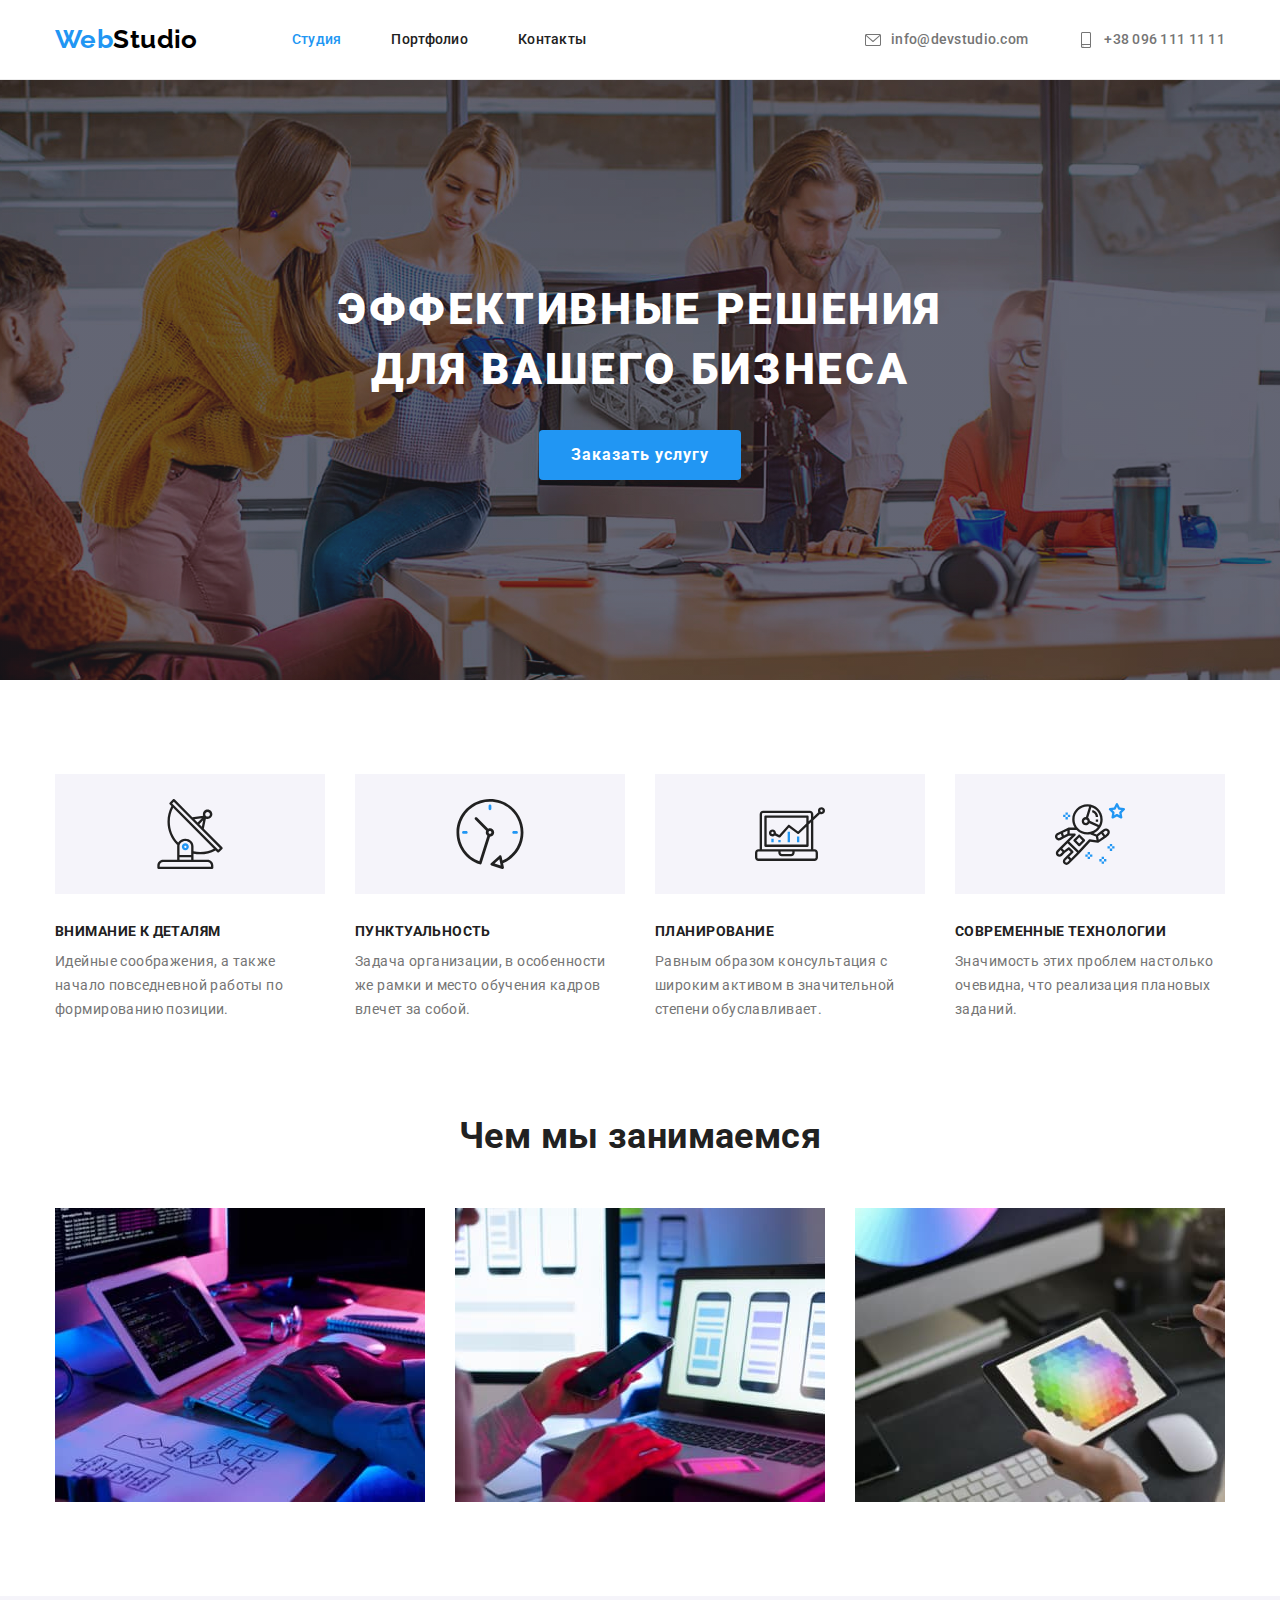
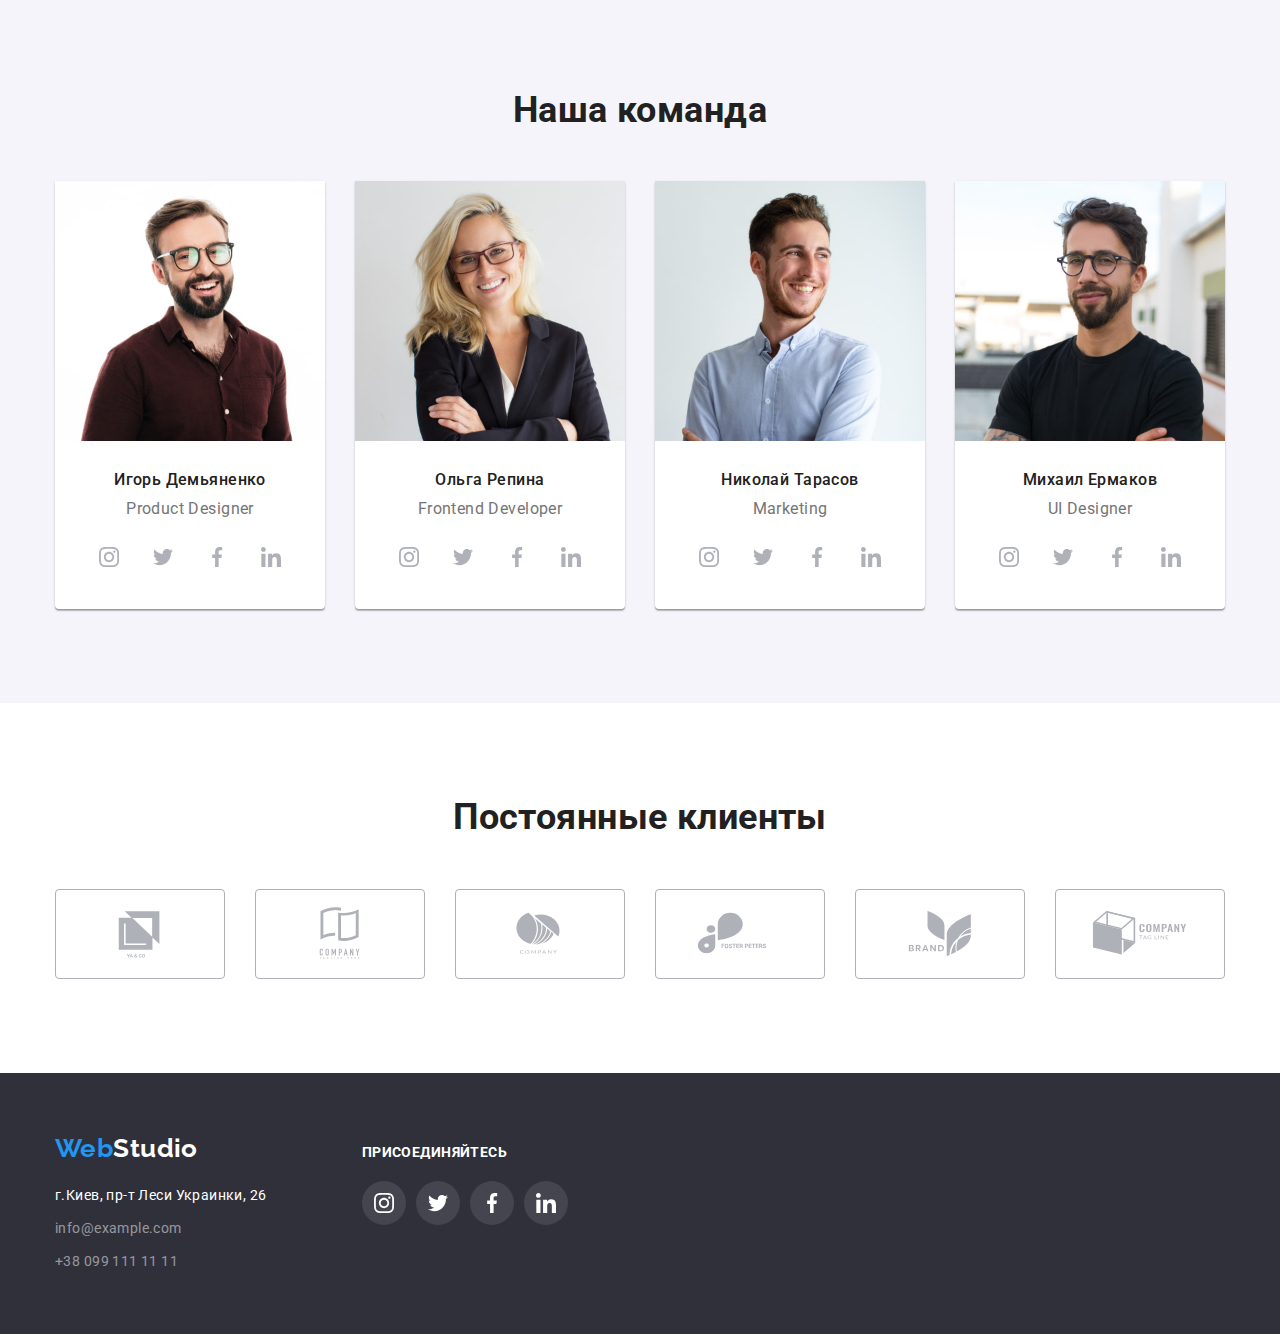
==== commit cc898da1: "vol3-1" ====
--- a/index.html
+++ b/index.html
@@ -70,7 +70,7 @@
           <ul class="futures-list list">
             <li class="futures-list-item icon-antenna">
               <div>
-                <svg class="icon-social icon-antenna" width="70" height="70">
+                <svg class="icon-antenna" width="70" height="70">
                   <use href="./images/icons.svg#icon-antenna"></use>
                 </svg>
               </div>
@@ -81,7 +81,7 @@
             </li>
             <li class="futures-list-item icon-clock">
               <div>
-                <svg class="icon-social icon-clock" width="70" height="70">
+                <svg class="icon-clock" width="70" height="70">
                   <use href="./images/icons.svg#icon-clock"></use>
                 </svg>
               </div>
@@ -92,7 +92,7 @@
             </li>
             <li class="futures-list-item icon-diagram">
               <div>
-                <svg class="icon-social icon-diagram" width="70" height="70">
+                <svg class="icon-diagram" width="70" height="70">
                   <use href="./images/icons.svg#icon-diagram"></use>
                 </svg>
               </div>
@@ -103,7 +103,7 @@
             </li>
             <li class="futures-list-item icon-astronaut">
               <div>
-                <svg class="icon-social icon-astronaut" width="70" height="70">
+                <svg class="icon-astronaut" width="70" height="70">
                   <use href="./images/icons.svg#icon-astronaut"></use>
                 </svg>
               </div>
--- a/css/style.css
+++ b/css/style.css
@@ -35,6 +35,7 @@
 }
 
 a {
+  text-decoration: none;
   cursor: pointer;
 }
 
@@ -243,7 +244,9 @@
 }
 
 .futures-list-item div {
-  padding: 25px 100px;
+  display: flex;
+  justify-content: center;
+  align-items: center;
   height: 120px;
   background-color: var(--filter-background-color);
   margin-bottom: 30px;
@@ -344,7 +347,6 @@
 .team .team-link:hover {
   background-color: var(--blue-color);
   color: var(--white-color);
-  border-radius: 100%;
 }
 
 .team .team-link {
@@ -511,11 +513,21 @@
 
 .portfolio-card {
   width: 370px;
+}
+
+.portfolio-card-link {
+  display: flex;
+  flex-direction: column;
+  width: 370px;
   cursor: pointer;
 }
 
-.portfolio-card:hover,
-.portfolio-card:focus {
+.portfolio-card-link img {
+  display: block;
+}
+
+.portfolio-card-link:hover,
+.portfolio-card-link:focus {
   box-shadow: 0px 1px 1px rgba(0, 0, 0, 0.12), 0px 4px 4px rgba(0, 0, 0, 0.06),
     1px 4px 6px rgba(0, 0, 0, 0.16);
 }
